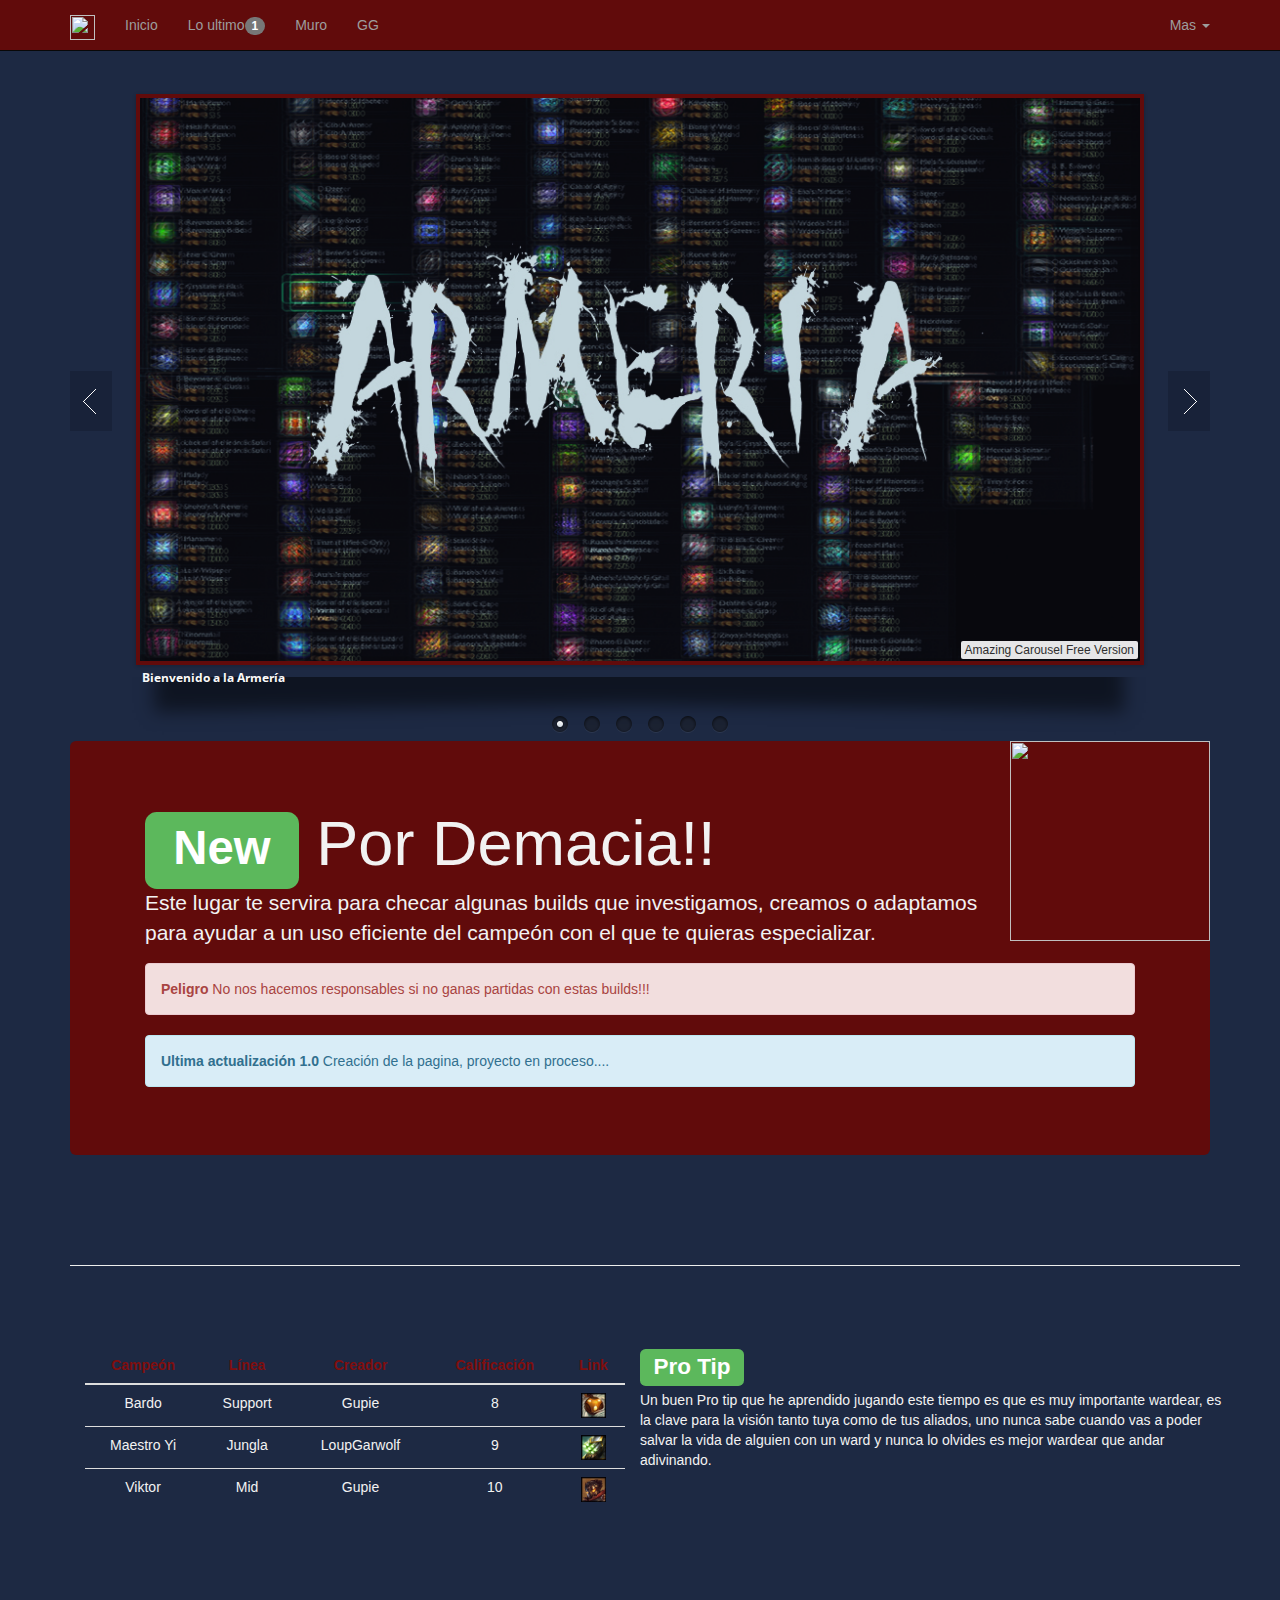
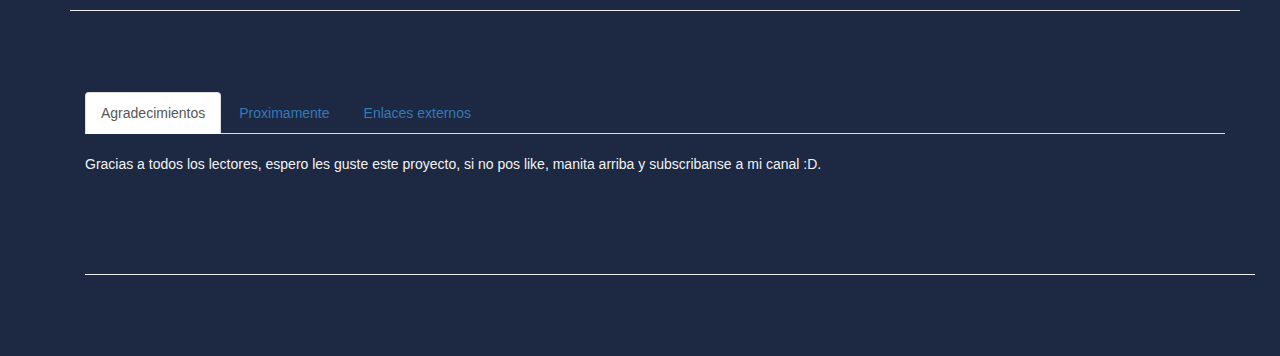
==== Armeria.html @ d30f0db4 "Added Files" ====
<!DOCTYPE html>
<html>
<head>
    <meta http-equiv="content-type" content="text/html;charset=utf-8"/>
    <meta name="viewport" content="width=device-width">    <title>Amazing Carousel, powered by http://amazingcarousel.com</title>
    
    <link rel="stylesheet" type="text/css" href="carouselengine/initcarousel-1.css">
    <link rel="shortcut icon" href="Dragnusico.ico"> <link rel="shortcut icon" href="Dragnusico.gif">
    <link rel="stylesheet" href="http://cdnjs.cloudflare.com/ajax/libs/animate.css/3.1.0/animate.min.css"> 

    <link rel="stylesheet" href="https://maxcdn.bootstrapcdn.com/bootstrap/3.3.5/css/bootstrap.min.css">

    <link rel="stylesheet" href="css/animate.css">

    <link rel="stylesheet" href="css/Armeria.css">

</head>
<body data-spy="scroll" data-target="#scrollspy">

    <nav id="scrollspy" class="navbar navbar-default navbar-fixed-top navbar-inverse">
        <div class="container">

          <div class="navbar-header">

            <button type="button" class="navbar-toggle collapsed" data-toggle="collapse" data-target="#bs-navbar-collapse" aria-expanded="false">
              <span class="sr-only">Toggle navigation</span>
              <span class="icon-bar"></span>
              <span class="icon-bar"></span>
              <span class="icon-bar"></span>
            </button>
            <a class="navbar-brand" href="index.html"><img src="./Dragnusico.png" width="25" height="25"  class = "animated bounce"></a>
          </div>

          <div class="collapse navbar-collapse" id="bs-navbar-collapse">
            <ul class="nav navbar-nav">
              <li><a href="#Nuevo">Inicio</a></li>
              <li><a href="#Ulti">Lo ultimo<span class="badge">1</span></a></li>
              <li><a href="#Muro"> Muro </a></li>
              <a href="#Pro"></a>
              <li><a href="#GG"> GG </a></li>
            </ul>
            <ul class="nav navbar-nav navbar-right">
              <li class="dropdown">
                <a href="#" class="dropdown-toggle" data-toggle="dropdown" role="button" aria-haspopup="true" aria-expanded="false">Mas <span class="caret"></span></a>
                <ul class="dropdown-menu">
                  <li><a href="404.html">Izi</a></li>
                  <li><a href="https://www.facebook.com/TGHMX?fref=ts">The Gaming House</a></li>
                  <li><a href="https://www.youtube.com/channel/UCa19emeQHuyF19L_CXNzVHw">Ic Skippy</a></li>
                </ul>
              </li>
            </ul>
          </div>
        </div>
      </nav>

<div id = "Nuevo"class="container">
<div style="margin:0px auto;">
    

  <div id="amazingcarousel-container-1">
    <div id="amazingcarousel-1" style="display:none;position:relative;width:100%;max-width:3072px;margin:0px auto 0px;">
      <div class="amazingcarousel-list-container">
        <ul class="amazingcarousel-list">
          <li class="amazingcarousel-item">
            <div class="amazingcarousel-item-container">
              <div class="amazingcarousel-image"><a href="images/items-lightbox-lightbox.jpg" title="Bienvenido a la Armería"  class="html5lightbox" data-group="amazingcarousel-1"><img src="images/items-lightbox.jpg"  alt="Bienvenido a la Armería" /></a></div>
              <div class="amazingcarousel-title">Bienvenido a la Armería</div>
              <div class="amazingcarousel-description"></div>                    </div>
            </li>
            <li class="amazingcarousel-item">
              <div class="amazingcarousel-item-container">
                <div class="amazingcarousel-image"><a href="images/Bard_Splash_1-lightbox.jpg" title="Bardo Support Build"  class="html5lightbox" data-group="amazingcarousel-1"><img src="images/Bard_Splash_1.jpg"  alt="Bardo Support Build" /></a></div>
                <div class="amazingcarousel-title">Bardo Support Build</div>
                <div class="amazingcarousel-description"></div>                    </div>
              </li>
              <li class="amazingcarousel-item">
                <div class="amazingcarousel-item-container">
                  <div class="amazingcarousel-image"><a href="http://www.youtube.com/embed/r63flzdDbXw" title="Entretenimiento"  class="html5lightbox" data-group="amazingcarousel-1"><img src="images/r63flzdDbXw.jpg"  alt="Entretenimiento" /></a></div>
                  <div class="amazingcarousel-title">Entretenimiento</div>
                  <div class="amazingcarousel-description"></div>                    </div>
                </li>
                <li class="amazingcarousel-item">
                  <div class="amazingcarousel-item-container">
                    <div class="amazingcarousel-image"><a href="images/creator-viktor-splash-lightbox.jpg" title="Viktor Mid Build"  class="html5lightbox" data-group="amazingcarousel-1"><img src="images/creator-viktor-splash.jpg"  alt="Viktor Mid Build" /></a></div>
                    <div class="amazingcarousel-title">Viktor Mid Build</div>
                    <div class="amazingcarousel-description"></div>                    </div>
                  </li>
                  <li class="amazingcarousel-item">
                    <div class="amazingcarousel-item-container">
                      <div class="amazingcarousel-image"><a href="images/MasterYi_Splash_9-1024x604-lightbox.jpg" title="Maestro Yi Jungler Build"  class="html5lightbox" data-group="amazingcarousel-1"><img src="images/MasterYi_Splash_9-1024x604.jpg"  alt="Maestro Yi Jungler Build" /></a></div>
                      <div class="amazingcarousel-title">Maestro Yi Jungler Build</div>
                      <div class="amazingcarousel-description"></div>                    </div>
                    </li>
                    <li class="amazingcarousel-item">
                      <div class="amazingcarousel-item-container">
                        <div class="amazingcarousel-image"><a href="http://www.youtube.com/embed/3hME2qF19mc" title="Entreteimiento"  class="html5lightbox" data-group="amazingcarousel-1"><img src="images/3hME2qF19mc.jpg"  alt="Entreteimiento" /></a></div>
                        <div class="amazingcarousel-title">Entreteimiento</div>
                        <div class="amazingcarousel-description"></div>                    </div>
                      </li>
                    </ul>
                    <div class="amazingcarousel-prev"></div>
                    <div class="amazingcarousel-next"></div>
                  </div>
                  <div class="amazingcarousel-nav"></div>
                  <div class="amazingcarousel-engine"><a href="http://amazingcarousel.com">jQuery Scroller</a></div>
                </div>
</div>
</div>

<img src="http://pabloleone.com/wp-content/uploads/2013/07/under_construction_border.png" style ="width: 200px;height: 200px; right:200px;" align = "right"> 
      </img>

      <div id="Ulti" class="jumbotron">
        <div class="container">
          <h1><span class="label label-success">New</span> Por Demacia!! </h1>
            <p>Este lugar te servira para checar algunas builds que investigamos, creamos o adaptamos para ayudar a un uso eficiente del campeón con el que te quieras especializar.</p>
            <div class="alert alert-danger" role="alert">
              <strong>Peligro</strong> No nos hacemos responsables si no ganas partidas con estas builds!!! 
            </div>
            <div class="alert alert-info" role="alert">
              <strong>Ultima actualización 1.0</strong> Creación de la pagina, proyecto en proceso....
            </div>
        </div>
      </div>

<div id="Muro">
     <hr class="col-md-12 featurette-divider">
          <div class="col-md-6">
            <table class="table table-hover table-responsive">
                  <thead>
                    <tr>
                      <th>Campeón</th>
                      <th>Línea</th>
                      <th>Creador</th>
                      <th>Calificación</th>
                      <th>Link</th>
                    </tr>
                  </thead>
                  <tbody>
                    <tr>
                      <td>Bardo</td>
                      <td>Support</td>
                      <td>Gupie</td>
                      <td>8</td>
                      <td><a href="Bardo.html"><img class="img-responsive" src="Armeria/Bardo.png" width="25" height="25"></a></td>
                    </tr>
                    <tr>
                      <td>Maestro Yi</td>
                      <td>Jungla</td>
                      <td>LoupGarwolf</td>
                      <td>9</td>
                      <td><a href="Yi.html"><img class="img-responsive" src="Armeria/Yi.png" width="25" height="25"></a></td>
                    </tr>
                    </tr>
                    <tr>
                      <td>Viktor</td>
                      <td>Mid</td>
                      <td>Gupie</td>
                      <td>10</td>
                      <td><a href="Viktor.html"><img class="img-responsive" src="Armeria/Viktor.png" width="25" height="25"></a></td>
                    </tr>
                    </tr>
                  </tbody>
                </table>
          </div>

      <div id="Pro">
        <div class="container">
          <h2><span class="label label-success">Pro Tip</span></h2>
            <p>Un buen Pro tip que he aprendido jugando este tiempo es que es muy importante wardear, es la clave para la visión tanto tuya como de tus aliados, uno nunca sabe cuando vas a poder salvar la vida de alguien con un ward y nunca lo olvides es mejor wardear que andar adivinando.</p>
        </div>
      </div>          
          
          <hr class="col-md-12 featurette-divider">
</div>


 <div id="GG" class="container">
      <div class="row">
        <div class="col-md-12">
          <div>

            <ul class="nav nav-tabs" role="tablist">
              <li role="presentation" class="active"><a href="#home" aria-controls="home" role="tab" data-toggle="tab">Agradecimientos</a></li>
              <li role="presentation"><a href="#profile" aria-controls="profile" role="tab" data-toggle="tab">Proximamente</a></li>
              <li role="presentation"><a href="#settings" aria-controls="settings" role="tab" data-toggle="tab">Enlaces externos</a></li>
            </ul>

            <div class="tab-content">
              <div role="tabpanel" class="tab-pane fade in active" id="home">
                Gracias a todos los lectores, espero les guste este proyecto, si no pos like, manita arriba y subscribanse a mi canal :D.
              </div>
              <div role="tabpanel" class="tab-pane fade" id="profile">
                Esperalo pronto
              </div>
              <div role="tabpanel" class="tab-pane fade" id="settings">
                <h1><a href="http://polvora.com.mx/">Polvora Rock</a></h1>
                Si quieres conocer mas acerca de la cultura Rock en México te recomiendo esta revista digital donde podras encontrar una nueva propuesta mexicana sobre éste genero de música así tambien como reseñas de videojuegos, eventos y mucho mas, qué esperas?Entra ya!.
              </div>
            </div>
             
          </div>
          <hr class="col-md-12 featurette-divider">
        </div>
      </div>
      </div>



</div>
</body>

<script src="https://code.jquery.com/jquery-2.1.4.min.js"></script>
<script src="https://maxcdn.bootstrapcdn.com/bootstrap/3.3.5/js/bootstrap.min.js"></script>
<script src="js/index.js"></script>
<script src="carouselengine/jquery.js"></script>
<script src="carouselengine/amazingcarousel.js"></script>
<script src="carouselengine/initcarousel-1.js"></script>

</html>
---- carouselengine/initcarousel-1.css ----
/* content */

@import url(http://fonts.googleapis.com/css?family=Open+Sans);

#amazingcarousel-1 .amazingcarousel-image {	
	position: relative;
	padding: 4px;
	background-color: #610B0B;
	-moz-box-shadow:  0 1px 4px rgba(0, 0, 0, 0.2);
	-webkit-box-shadow: 0 1px 4px rgba(0, 0, 0, 0.2);
	box-shadow: 0 1px 4px rgba(0, 0, 0, 0.2);
}

#amazingcarousel-1 .amazingcarousel-image img {
	display: block;
	width: 100%;
	max-width: 100%;
	border: 0;
	margin: 0;
	padding: 0;
	-moz-border-radius: 0px;
	-webkit-border-radius: 0px;
	border-radius: 0px;
}

#amazingcarousel-1 .amazingcarousel-title {
	position:relative;
	font: bold 12px 'Open Sans', sans-serif;
	color:#FAFAFA;
	margin:6px;
	text-align:left;
	line-height: 14px;
	overflow: hidden;
}

#amazingcarousel-1 .amazingcarousel-description {
	position:relative;
	font: 12px 'Open Sans', sans-serif;
	color:#333333;
	margin:6px;
	text-align:left;
	line-height: 14px;		
	overflow: hidden;
}

/* carousel */

#amazingcarousel-container-1 {
	padding: 32px 60px; 
}

#amazingcarousel-1 .amazingcarousel-list-container { 
	padding: 8px 0;
}

/* item */

#amazingcarousel-1 .amazingcarousel-item-container {
	text-align: center;
	padding: 4px;
}

/* arrows */

#amazingcarousel-1 .amazingcarousel-prev {
	left: 0%;
	top: 50%;
	margin-left: -60px;
	margin-top: -24px;
}

#amazingcarousel-1 .amazingcarousel-next {
	right: 0%;
	top: 50%;
	margin-right: -60px;
	margin-top: -24px;
}

/* navigation bullets */

#amazingcarousel-1 .amazingcarousel-nav {
	position: absolute;
	width: 100%;
	top: 100%;
}

#amazingcarousel-1 .amazingcarousel-bullet-wrapper {
	margin: 4px auto;
}
---- css/Armeria.css ----
.navbar-default{
      background-color: #610B0B;
      color: #070719;
    }
    .navbar-default .navbar-toggle{
      border-color: #070719;
    }
        .table-hover tbody tr:hover td,.table-hover tbody tr:hover th{
          color: #070719;
        }
        th{
          text-align: center;
          color:#800E0E ;
        }    
        td{
          text-align: center;
        }
        h1{
          color: #F2F2F2;
        }
        h2{
          color: #070719;
        }
        .featurette-divider {
          margin: 80px 0;
        }
        img, img.img-responsive {
            margin: 0 auto;
        }
        .carousel .item {
            height: 500px;
            background-color: #610B0B;
            color: #F2F2F2;
        }

        body {
          color: #F2F2F2;
          position: relative;
        }

        body {
          padding-top: 50px;
        }

        .tab-pane{
          margin: 20px 0;
        }

        .popover{
          color:#070719;
          background-color: #610B0B;
        }
         body {
          background-color: #1D2943;
        }
        .jumbotron{
          background-color: #610B0B!important;

        }
    .amazingcarousel-item{
        background-color: #610B0B;
    }
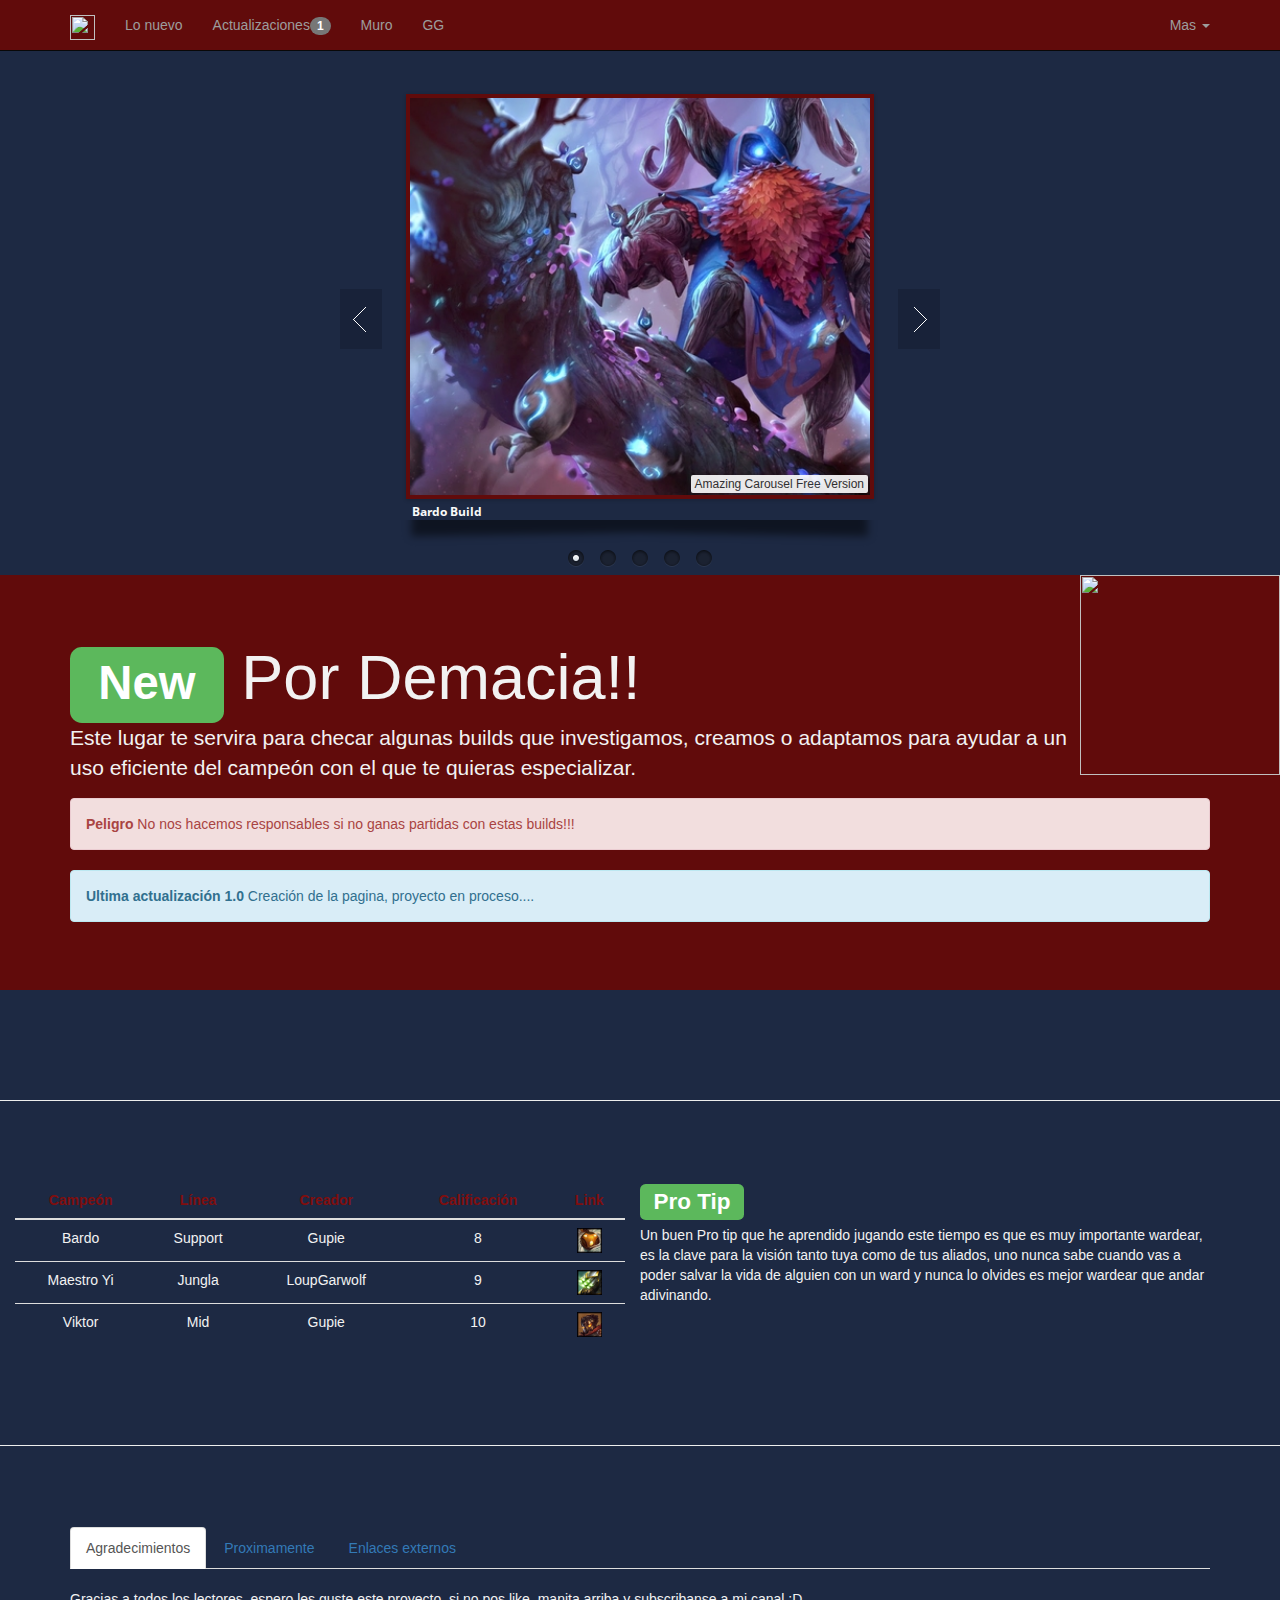
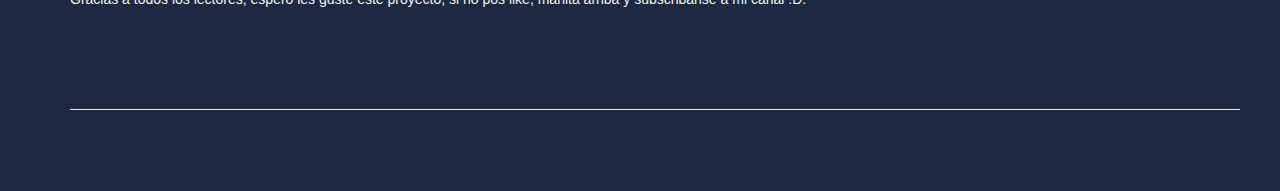
==== commit c56ad7eb: "Html aplha phase" ====
--- a/Armeria.html
+++ b/Armeria.html
@@ -28,13 +28,13 @@
               <span class="icon-bar"></span>
               <span class="icon-bar"></span>
             </button>
-            <a class="navbar-brand" href="index.html"><img src="./Dragnusico.png" width="25" height="25"  class = "animated bounce"></a>
+            <a class="navbar-brand" href="index.html"><img src="./Dragnusico.png" width="25" height="25" class = "animated bounce" class="animated" id="logo"></a>
           </div>
 
           <div class="collapse navbar-collapse" id="bs-navbar-collapse">
             <ul class="nav navbar-nav">
-              <li><a href="#Nuevo">Inicio</a></li>
-              <li><a href="#Ulti">Lo ultimo<span class="badge">1</span></a></li>
+              <li><a href="#Nuevo">Lo nuevo</a></li>
+              <li><a href="#Ulti">Actualizaciones<span class="badge">1</span></a></li>
               <li><a href="#Muro"> Muro </a></li>
               <a href="#Pro"></a>
               <li><a href="#GG"> GG </a></li>
@@ -53,59 +53,50 @@
         </div>
       </nav>
 
-<div id = "Nuevo"class="container">
-<div style="margin:0px auto;">
-    
-
-  <div id="amazingcarousel-container-1">
-    <div id="amazingcarousel-1" style="display:none;position:relative;width:100%;max-width:3072px;margin:0px auto 0px;">
-      <div class="amazingcarousel-list-container">
-        <ul class="amazingcarousel-list">
-          <li class="amazingcarousel-item">
-            <div class="amazingcarousel-item-container">
-              <div class="amazingcarousel-image"><a href="images/items-lightbox-lightbox.jpg" title="Bienvenido a la Armería"  class="html5lightbox" data-group="amazingcarousel-1"><img src="images/items-lightbox.jpg"  alt="Bienvenido a la Armería" /></a></div>
-              <div class="amazingcarousel-title">Bienvenido a la Armería</div>
-              <div class="amazingcarousel-description"></div>                    </div>
-            </li>
-            <li class="amazingcarousel-item">
-              <div class="amazingcarousel-item-container">
-                <div class="amazingcarousel-image"><a href="images/Bard_Splash_1-lightbox.jpg" title="Bardo Support Build"  class="html5lightbox" data-group="amazingcarousel-1"><img src="images/Bard_Splash_1.jpg"  alt="Bardo Support Build" /></a></div>
-                <div class="amazingcarousel-title">Bardo Support Build</div>
-                <div class="amazingcarousel-description"></div>                    </div>
-              </li>
-              <li class="amazingcarousel-item">
-                <div class="amazingcarousel-item-container">
-                  <div class="amazingcarousel-image"><a href="http://www.youtube.com/embed/r63flzdDbXw" title="Entretenimiento"  class="html5lightbox" data-group="amazingcarousel-1"><img src="images/r63flzdDbXw.jpg"  alt="Entretenimiento" /></a></div>
-                  <div class="amazingcarousel-title">Entretenimiento</div>
-                  <div class="amazingcarousel-description"></div>                    </div>
-                </li>
-                <li class="amazingcarousel-item">
-                  <div class="amazingcarousel-item-container">
-                    <div class="amazingcarousel-image"><a href="images/creator-viktor-splash-lightbox.jpg" title="Viktor Mid Build"  class="html5lightbox" data-group="amazingcarousel-1"><img src="images/creator-viktor-splash.jpg"  alt="Viktor Mid Build" /></a></div>
-                    <div class="amazingcarousel-title">Viktor Mid Build</div>
-                    <div class="amazingcarousel-description"></div>                    </div>
-                  </li>
-                  <li class="amazingcarousel-item">
-                    <div class="amazingcarousel-item-container">
-                      <div class="amazingcarousel-image"><a href="images/MasterYi_Splash_9-1024x604-lightbox.jpg" title="Maestro Yi Jungler Build"  class="html5lightbox" data-group="amazingcarousel-1"><img src="images/MasterYi_Splash_9-1024x604.jpg"  alt="Maestro Yi Jungler Build" /></a></div>
-                      <div class="amazingcarousel-title">Maestro Yi Jungler Build</div>
-                      <div class="amazingcarousel-description"></div>                    </div>
-                    </li>
-                    <li class="amazingcarousel-item">
-                      <div class="amazingcarousel-item-container">
-                        <div class="amazingcarousel-image"><a href="http://www.youtube.com/embed/3hME2qF19mc" title="Entreteimiento"  class="html5lightbox" data-group="amazingcarousel-1"><img src="images/3hME2qF19mc.jpg"  alt="Entreteimiento" /></a></div>
-                        <div class="amazingcarousel-title">Entreteimiento</div>
-                        <div class="amazingcarousel-description"></div>                    </div>
-                      </li>
-                    </ul>
-                    <div class="amazingcarousel-prev"></div>
-                    <div class="amazingcarousel-next"></div>
-                  </div>
-                  <div class="amazingcarousel-nav"></div>
-                  <div class="amazingcarousel-engine"><a href="http://amazingcarousel.com">jQuery Scroller</a></div>
-                </div>
+      <div id = "Nuevo"class="container">
+        <div id="amazingcarousel-container-1">
+    <div id="amazingcarousel-1" style="display:none;position:relative;width:100%;max-width:480px;margin:0px auto 0px;">
+        <div class="amazingcarousel-list-container">
+            <ul class="amazingcarousel-list">
+                <li class="amazingcarousel-item">
+                    <div class="amazingcarousel-item-container">
+<div class="amazingcarousel-image"><a href="#Muro" title="Bardo Build" ><img src="images/Bard_Splash_1-lightbox.jpg"  alt="Bardo Build" /></a></div>
+<div class="amazingcarousel-title">Bardo Build</div>
+<div class="amazingcarousel-description"></div>                    </div>
+                </li>
+                <li class="amazingcarousel-item">
+                    <div class="amazingcarousel-item-container">
+<div class="amazingcarousel-image"><a href="http://www.youtube.com/embed/r63flzdDbXw" title="Entretenimiento"  class="html5lightbox" data-group="amazingcarousel-1"><img src="images/r63flzdDbXw.jpg"  alt="Entretenimiento" /></a></div>
+<div class="amazingcarousel-title">Entretenimiento</div>
+<div class="amazingcarousel-description"></div>                    </div>
+                </li>
+                <li class="amazingcarousel-item">
+                    <div class="amazingcarousel-item-container">
+<div class="amazingcarousel-image"><a href="#Muro" title="Viktor Build" ><img src="images/creator-viktor-splash-lightbox.jpg"  alt="Viktor Build" /></a></div>
+<div class="amazingcarousel-title">Viktor Build</div>
+<div class="amazingcarousel-description"></div>                    </div>
+                </li>
+                <li class="amazingcarousel-item">
+                    <div class="amazingcarousel-item-container">
+<div class="amazingcarousel-image"><a href="http://www.youtube.com/embed/3hME2qF19mc" title="Entreteimiento"  class="html5lightbox" data-group="amazingcarousel-1"><img src="images/3hME2qF19mc.jpg"  alt="Entreteimiento" /></a></div>
+<div class="amazingcarousel-title">Entreteimiento</div>
+<div class="amazingcarousel-description"></div>                    </div>
+                </li>
+                <li class="amazingcarousel-item">
+                    <div class="amazingcarousel-item-container">
+<div class="amazingcarousel-image"><a href="#Muro" title="Maestro Yi Build" ><img src="images/MasterYi_Splash_9-1024x604-lightbox.jpg"  alt="Maestro Yi Build" /></a></div>
+<div class="amazingcarousel-title">Maestro Yi Build</div>
+<div class="amazingcarousel-description"></div>                    </div>
+                </li>
+            </ul>
+            <div class="amazingcarousel-prev"></div>
+            <div class="amazingcarousel-next"></div>
+        </div>
+        <div class="amazingcarousel-nav"></div>
+        <div class="amazingcarousel-engine"><a href="http://amazingcarousel.com">JavaScript Image Carousel</a></div>
+    </div>
 </div>
-</div>
+      </div>
 
 <img src="http://pabloleone.com/wp-content/uploads/2013/07/under_construction_border.png" style ="width: 200px;height: 200px; right:200px;" align = "right"> 
       </img>
@@ -212,9 +203,9 @@
 
 <script src="https://code.jquery.com/jquery-2.1.4.min.js"></script>
 <script src="https://maxcdn.bootstrapcdn.com/bootstrap/3.3.5/js/bootstrap.min.js"></script>
-<script src="js/index.js"></script>
+<script src="js/builds.js"></script>
 <script src="carouselengine/jquery.js"></script>
 <script src="carouselengine/amazingcarousel.js"></script>
 <script src="carouselengine/initcarousel-1.js"></script>
-
+<script src="js/builds.js"></script>
 </html>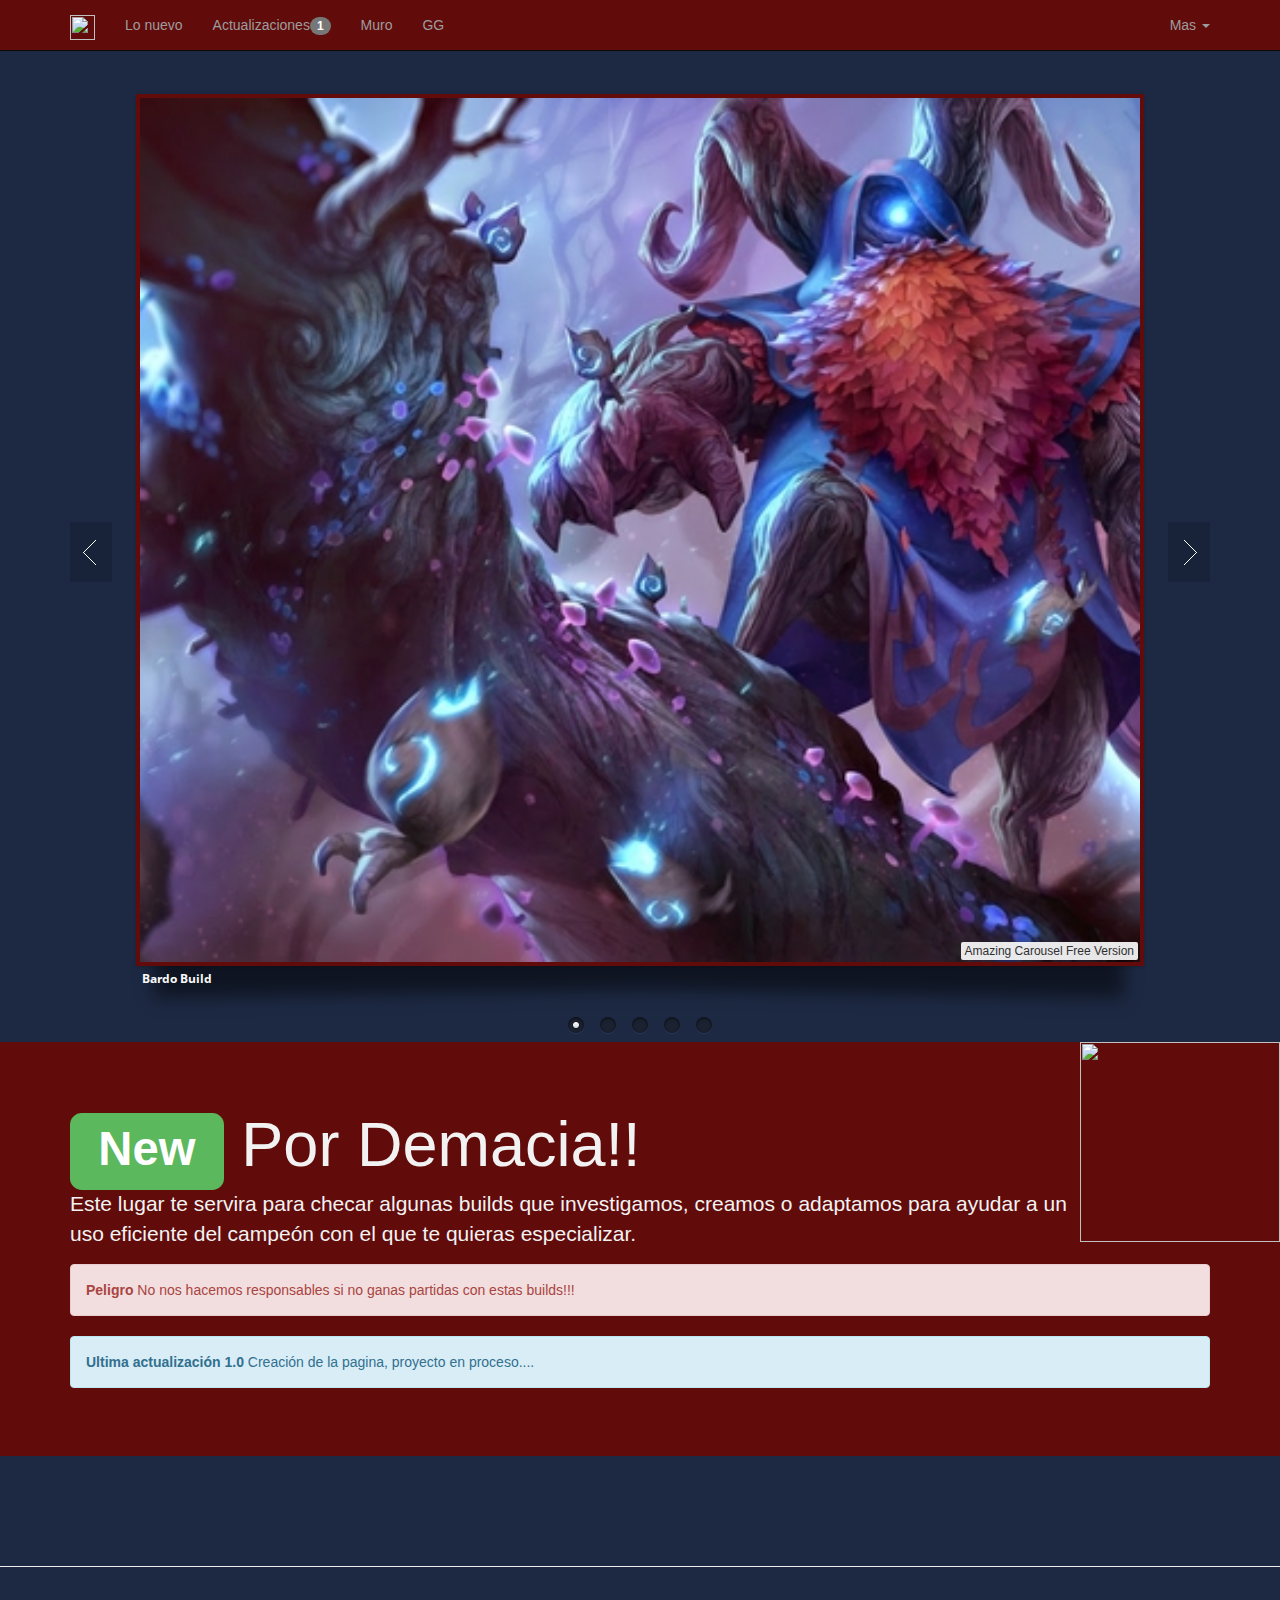
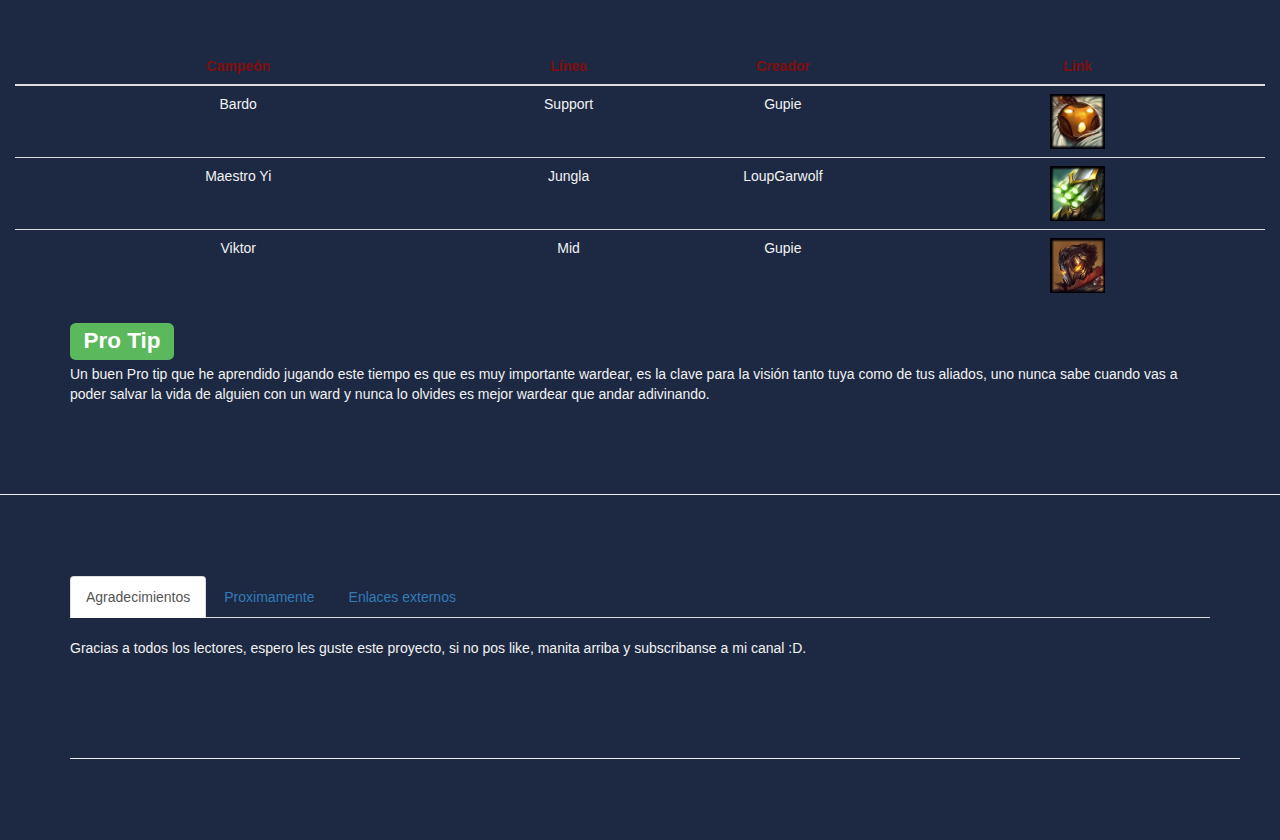
==== commit e7bdf7d5: "Alpha phase 2" ====
--- a/Armeria.html
+++ b/Armeria.html
@@ -1,172 +1,169 @@
 <!DOCTYPE html>
 <html>
 <head>
-    <meta http-equiv="content-type" content="text/html;charset=utf-8"/>
-    <meta name="viewport" content="width=device-width">    <title>Amazing Carousel, powered by http://amazingcarousel.com</title>
-    
-    <link rel="stylesheet" type="text/css" href="carouselengine/initcarousel-1.css">
-    <link rel="shortcut icon" href="Dragnusico.ico"> <link rel="shortcut icon" href="Dragnusico.gif">
-    <link rel="stylesheet" href="http://cdnjs.cloudflare.com/ajax/libs/animate.css/3.1.0/animate.min.css"> 
-
-    <link rel="stylesheet" href="https://maxcdn.bootstrapcdn.com/bootstrap/3.3.5/css/bootstrap.min.css">
-
-    <link rel="stylesheet" href="css/animate.css">
-
-    <link rel="stylesheet" href="css/Armeria.css">
+  <meta http-equiv="content-type" content="text/html;charset=utf-8"/>
+  <meta name="viewport" content="width=device-width">    <title>Amazing Carousel, powered by http://amazingcarousel.com</title>
+
+  <link rel="stylesheet" type="text/css" href="carouselengine/initcarousel-1.css">
+  <link rel="shortcut icon" href="Dragnusico.ico"> <link rel="shortcut icon" href="Dragnusico.gif">
+  <link rel="stylesheet" href="http://cdnjs.cloudflare.com/ajax/libs/animate.css/3.1.0/animate.min.css"> 
+
+  <link rel="stylesheet" href="https://maxcdn.bootstrapcdn.com/bootstrap/3.3.5/css/bootstrap.min.css">
+
+  <link rel="stylesheet" href="css/animate.css">
+
+  <link rel="stylesheet" href="css/Armeria.css">
 
 </head>
 <body data-spy="scroll" data-target="#scrollspy">
 
-    <nav id="scrollspy" class="navbar navbar-default navbar-fixed-top navbar-inverse">
-        <div class="container">
-
-          <div class="navbar-header">
-
-            <button type="button" class="navbar-toggle collapsed" data-toggle="collapse" data-target="#bs-navbar-collapse" aria-expanded="false">
-              <span class="sr-only">Toggle navigation</span>
-              <span class="icon-bar"></span>
-              <span class="icon-bar"></span>
-              <span class="icon-bar"></span>
-            </button>
-            <a class="navbar-brand" href="index.html"><img src="./Dragnusico.png" width="25" height="25" class = "animated bounce" class="animated" id="logo"></a>
-          </div>
-
-          <div class="collapse navbar-collapse" id="bs-navbar-collapse">
-            <ul class="nav navbar-nav">
-              <li><a href="#Nuevo">Lo nuevo</a></li>
-              <li><a href="#Ulti">Actualizaciones<span class="badge">1</span></a></li>
-              <li><a href="#Muro"> Muro </a></li>
-              <a href="#Pro"></a>
-              <li><a href="#GG"> GG </a></li>
+  <nav id="scrollspy" class="navbar navbar-default navbar-fixed-top navbar-inverse">
+    <div class="container">
+
+      <div class="navbar-header">
+
+        <button type="button" class="navbar-toggle collapsed" data-toggle="collapse" data-target="#bs-navbar-collapse" aria-expanded="false">
+          <span class="sr-only">Toggle navigation</span>
+          <span class="icon-bar"></span>
+          <span class="icon-bar"></span>
+          <span class="icon-bar"></span>
+        </button>
+        <a class="navbar-brand" href="index.html"><img src="./Dragnusico.png" width="25" height="25" class = "animated bounce" class="animated" id="logo"></a>
+      </div>
+
+      <div class="collapse navbar-collapse" id="bs-navbar-collapse">
+        <ul class="nav navbar-nav">
+          <li><a href="#Nuevo">Lo nuevo</a></li>
+          <li><a href="#Ulti">Actualizaciones<span class="badge">1</span></a></li>
+          <li><a href="#Muro"> Muro </a></li>
+          <li><a href="#GG"> GG </a></li>
+        </ul>
+        <ul class="nav navbar-nav navbar-right">
+          <li class="dropdown">
+            <a href="#" class="dropdown-toggle" data-toggle="dropdown" role="button" aria-haspopup="true" aria-expanded="false">Mas <span class="caret"></span></a>
+            <ul class="dropdown-menu">
+              <li><a href="404.html">Izi</a></li>
+              <li><a href="https://www.facebook.com/TGHMX?fref=ts">The Gaming House</a></li>
+              <li><a href="https://www.youtube.com/channel/UCa19emeQHuyF19L_CXNzVHw">Ic Skippy</a></li>
             </ul>
-            <ul class="nav navbar-nav navbar-right">
-              <li class="dropdown">
-                <a href="#" class="dropdown-toggle" data-toggle="dropdown" role="button" aria-haspopup="true" aria-expanded="false">Mas <span class="caret"></span></a>
-                <ul class="dropdown-menu">
-                  <li><a href="404.html">Izi</a></li>
-                  <li><a href="https://www.facebook.com/TGHMX?fref=ts">The Gaming House</a></li>
-                  <li><a href="https://www.youtube.com/channel/UCa19emeQHuyF19L_CXNzVHw">Ic Skippy</a></li>
-                </ul>
-              </li>
-            </ul>
-          </div>
-        </div>
-      </nav>
-
-      <div id = "Nuevo"class="container">
-        <div id="amazingcarousel-container-1">
-    <div id="amazingcarousel-1" style="display:none;position:relative;width:100%;max-width:480px;margin:0px auto 0px;">
-        <div class="amazingcarousel-list-container">
+          </li>
+        </ul>
+      </div>
+    </div>
+  </nav>
+
+  <div id = "Nuevo"class="container">
+    <div style="margin:0px auto;">
+      <div id="amazingcarousel-container-1">
+        <div id="amazingcarousel-1" style="display:none;position:relative;width:100%;max-width:1320px;margin:0px auto 0px;">
+          <div class="amazingcarousel-list-container">
             <ul class="amazingcarousel-list">
-                <li class="amazingcarousel-item">
-                    <div class="amazingcarousel-item-container">
-<div class="amazingcarousel-image"><a href="#Muro" title="Bardo Build" ><img src="images/Bard_Splash_1-lightbox.jpg"  alt="Bardo Build" /></a></div>
-<div class="amazingcarousel-title">Bardo Build</div>
-<div class="amazingcarousel-description"></div>                    </div>
+              <li class="amazingcarousel-item">
+                <div class="amazingcarousel-item-container">
+                  <div class="amazingcarousel-image"><a href="#Muro" title="Bardo Build" ><img src="images/Bard_Splash_1-lightbox.jpg"  alt="Bardo Build" /></a></div>
+                  <div class="amazingcarousel-title">Bardo Build</div>
+                  <div class="amazingcarousel-description"></div>                    </div>
                 </li>
                 <li class="amazingcarousel-item">
+                  <div class="amazingcarousel-item-container">
+                    <div class="amazingcarousel-image"><a href="http://www.youtube.com/embed/r63flzdDbXw" title="Entretenimiento"  class="html5lightbox" data-group="amazingcarousel-1"><img src="images/r63flzdDbXw.jpg"  alt="Entretenimiento" /></a></div>
+                    <div class="amazingcarousel-title">Entretenimiento</div>
+                    <div class="amazingcarousel-description"></div>                    </div>
+                  </li>
+                  <li class="amazingcarousel-item">
                     <div class="amazingcarousel-item-container">
-<div class="amazingcarousel-image"><a href="http://www.youtube.com/embed/r63flzdDbXw" title="Entretenimiento"  class="html5lightbox" data-group="amazingcarousel-1"><img src="images/r63flzdDbXw.jpg"  alt="Entretenimiento" /></a></div>
-<div class="amazingcarousel-title">Entretenimiento</div>
-<div class="amazingcarousel-description"></div>                    </div>
-                </li>
-                <li class="amazingcarousel-item">
-                    <div class="amazingcarousel-item-container">
-<div class="amazingcarousel-image"><a href="#Muro" title="Viktor Build" ><img src="images/creator-viktor-splash-lightbox.jpg"  alt="Viktor Build" /></a></div>
-<div class="amazingcarousel-title">Viktor Build</div>
-<div class="amazingcarousel-description"></div>                    </div>
-                </li>
-                <li class="amazingcarousel-item">
-                    <div class="amazingcarousel-item-container">
-<div class="amazingcarousel-image"><a href="http://www.youtube.com/embed/3hME2qF19mc" title="Entreteimiento"  class="html5lightbox" data-group="amazingcarousel-1"><img src="images/3hME2qF19mc.jpg"  alt="Entreteimiento" /></a></div>
-<div class="amazingcarousel-title">Entreteimiento</div>
-<div class="amazingcarousel-description"></div>                    </div>
-                </li>
-                <li class="amazingcarousel-item">
-                    <div class="amazingcarousel-item-container">
-<div class="amazingcarousel-image"><a href="#Muro" title="Maestro Yi Build" ><img src="images/MasterYi_Splash_9-1024x604-lightbox.jpg"  alt="Maestro Yi Build" /></a></div>
-<div class="amazingcarousel-title">Maestro Yi Build</div>
-<div class="amazingcarousel-description"></div>                    </div>
-                </li>
-            </ul>
-            <div class="amazingcarousel-prev"></div>
-            <div class="amazingcarousel-next"></div>
-        </div>
-        <div class="amazingcarousel-nav"></div>
-        <div class="amazingcarousel-engine"><a href="http://amazingcarousel.com">JavaScript Image Carousel</a></div>
-    </div>
-</div>
-      </div>
-
-<img src="http://pabloleone.com/wp-content/uploads/2013/07/under_construction_border.png" style ="width: 200px;height: 200px; right:200px;" align = "right"> 
-      </img>
-
-      <div id="Ulti" class="jumbotron">
-        <div class="container">
-          <h1><span class="label label-success">New</span> Por Demacia!! </h1>
-            <p>Este lugar te servira para checar algunas builds que investigamos, creamos o adaptamos para ayudar a un uso eficiente del campeón con el que te quieras especializar.</p>
-            <div class="alert alert-danger" role="alert">
-              <strong>Peligro</strong> No nos hacemos responsables si no ganas partidas con estas builds!!! 
+                      <div class="amazingcarousel-image"><a href="#Muro" title="Viktor Build" ><img src="images/creator-viktor-splash-lightbox.jpg"  alt="Viktor Build" /></a></div>
+                      <div class="amazingcarousel-title">Viktor Build</div>
+                      <div class="amazingcarousel-description"></div>                    </div>
+                    </li>
+                    <li class="amazingcarousel-item">
+                      <div class="amazingcarousel-item-container">
+                        <div class="amazingcarousel-image"><a href="http://www.youtube.com/embed/3hME2qF19mc" title="Entreteimiento"  class="html5lightbox" data-group="amazingcarousel-1"><img src="images/3hME2qF19mc.jpg"  alt="Entreteimiento" /></a></div>
+                        <div class="amazingcarousel-title">Entreteimiento</div>
+                        <div class="amazingcarousel-description"></div>                    </div>
+                      </li>
+                      <li class="amazingcarousel-item">
+                        <div class="amazingcarousel-item-container">
+                          <div class="amazingcarousel-image"><a href="#Muro" title="Maestro Yi Build" ><img src="images/MasterYi_Splash_9-1024x604-lightbox.jpg"  alt="Maestro Yi Build" /></a></div>
+                          <div class="amazingcarousel-title">Maestro Yi Build</div>
+                          <div class="amazingcarousel-description"></div>                    </div>
+                        </li>
+                      </ul>
+                      <div class="amazingcarousel-prev"></div>
+                      <div class="amazingcarousel-next"></div>
+                    </div>
+                    <div class="amazingcarousel-nav"></div>
+                    <div class="amazingcarousel-engine"><a href="http://amazingcarousel.com">JavaScript Image Carousel</a></div>
+                  </div>
+                </div>
+
+              </div>
             </div>
-            <div class="alert alert-info" role="alert">
-              <strong>Ultima actualización 1.0</strong> Creación de la pagina, proyecto en proceso....
+
+            <img src="http://pabloleone.com/wp-content/uploads/2013/07/under_construction_border.png" style ="width: 200px;height: 200px; right:200px;" align = "right"> 
+          </img>
+
+          <div id="Ulti" class="jumbotron">
+            <div class="container">
+              <h1><span class="label label-success">New</span> Por Demacia!! </h1>
+              <p>Este lugar te servira para checar algunas builds que investigamos, creamos o adaptamos para ayudar a un uso eficiente del campeón con el que te quieras especializar.</p>
+              <div class="alert alert-danger" role="alert">
+                <strong>Peligro</strong> No nos hacemos responsables si no ganas partidas con estas builds!!! 
+              </div>
+              <div class="alert alert-info" role="alert">
+                <strong>Ultima actualización 1.0</strong> Creación de la pagina, proyecto en proceso....
+              </div>
             </div>
-        </div>
-      </div>
-
-<div id="Muro">
-     <hr class="col-md-12 featurette-divider">
-          <div class="col-md-6">
-            <table class="table table-hover table-responsive">
-                  <thead>
-                    <tr>
-                      <th>Campeón</th>
-                      <th>Línea</th>
-                      <th>Creador</th>
-                      <th>Calificación</th>
-                      <th>Link</th>
-                    </tr>
-                  </thead>
-                  <tbody>
-                    <tr>
-                      <td>Bardo</td>
-                      <td>Support</td>
-                      <td>Gupie</td>
-                      <td>8</td>
-                      <td><a href="Bardo.html"><img class="img-responsive" src="Armeria/Bardo.png" width="25" height="25"></a></td>
-                    </tr>
-                    <tr>
-                      <td>Maestro Yi</td>
-                      <td>Jungla</td>
-                      <td>LoupGarwolf</td>
-                      <td>9</td>
-                      <td><a href="Yi.html"><img class="img-responsive" src="Armeria/Yi.png" width="25" height="25"></a></td>
-                    </tr>
-                    </tr>
-                    <tr>
-                      <td>Viktor</td>
-                      <td>Mid</td>
-                      <td>Gupie</td>
-                      <td>10</td>
-                      <td><a href="Viktor.html"><img class="img-responsive" src="Armeria/Viktor.png" width="25" height="25"></a></td>
-                    </tr>
-                    </tr>
-                  </tbody>
-                </table>
           </div>
 
+          <div id="Muro">
+           <hr class="col-md-12 col-xs-12 featurette-divider">
+           <div class="col-md-12 col-xs-12">
+            <table class="table table-hover"  id="responsive-example-table" class="large-only" cellspacing="0">
+              <thead>
+                <tr align="center">
+                  <th width="25%">Campeón</th>
+                  <th width="12%">Línea</th>
+                  <th width="12%">Creador</th>
+                  <th width="21%">Link</th>
+                </tr>
+              </thead>
+              <tbody>
+                <tr>
+                  <td>Bardo</td>
+                  <td>Support</td>
+                  <td>Gupie</td>
+                  <td><a href="Bardo.html"><img class="img-responsive" src="Armeria/Bardo.png" width="55" height="55"></a></td>
+                </tr>
+                <tr>
+                  <td>Maestro Yi</td>
+                  <td>Jungla</td>
+                  <td>LoupGarwolf</td>
+                  <td><a href="Yi.html"><img class="img-responsive" src="Armeria/Yi.png" width="55" height="55"></a></td>
+                </tr>
+              </tr>
+              <tr>
+                <td>Viktor</td>
+                <td>Mid</td>
+                <td>Gupie</td>
+                <td><a href="Viktor.html"><img class="img-responsive" src="Armeria/Viktor.png" width="55" height="55"></a></td>
+              </tr>
+            </tr>
+          </tbody>
+        </table>
+      </div>
       <div id="Pro">
+        <a href="#Pro"></a>
         <div class="container">
           <h2><span class="label label-success">Pro Tip</span></h2>
-            <p>Un buen Pro tip que he aprendido jugando este tiempo es que es muy importante wardear, es la clave para la visión tanto tuya como de tus aliados, uno nunca sabe cuando vas a poder salvar la vida de alguien con un ward y nunca lo olvides es mejor wardear que andar adivinando.</p>
+          <p>Un buen Pro tip que he aprendido jugando este tiempo es que es muy importante wardear, es la clave para la visión tanto tuya como de tus aliados, uno nunca sabe cuando vas a poder salvar la vida de alguien con un ward y nunca lo olvides es mejor wardear que andar adivinando.</p>
         </div>
+      <hr class="col-md-12 col-xs-12 featurette-divider">
       </div>          
-          
-          <hr class="col-md-12 featurette-divider">
-</div>
-
-
- <div id="GG" class="container">
+    </div>
+
+
+    <div id="GG" class="container">
       <div class="row">
         <div class="col-md-12">
           <div>
@@ -189,16 +186,16 @@
                 Si quieres conocer mas acerca de la cultura Rock en México te recomiendo esta revista digital donde podras encontrar una nueva propuesta mexicana sobre éste genero de música así tambien como reseñas de videojuegos, eventos y mucho mas, qué esperas?Entra ya!.
               </div>
             </div>
-             
+
           </div>
           <hr class="col-md-12 featurette-divider">
         </div>
       </div>
-      </div>
-
-
-
-</div>
+    </div>
+
+
+
+  </div>
 </body>
 
 <script src="https://code.jquery.com/jquery-2.1.4.min.js"></script>
@@ -208,4 +205,16 @@
 <script src="carouselengine/amazingcarousel.js"></script>
 <script src="carouselengine/initcarousel-1.js"></script>
 <script src="js/builds.js"></script>
+<script src="js/stackable.js"></script>
+<script> 
+   $(document).on('click', '#run', function(e) { 
+     e.preventDefault(); 
+     $('#simple-example-table').stacktable({hideOriginal:true}); 
+    $(this).replaceWith('<span>ran</span>'); 
+   }); 
+   $('#responsive-example-table').stacktable({myClass:'stacktable small-only'}); 
+   $('#card-table').cardtable({myClass:'stacktable small-only' }); 
+   $('#agenda-example').stackcolumns({myClass:'stacktable small-only' }); 
+ </script> 
+
 </html>--- a/css/Armeria.css
+++ b/css/Armeria.css
@@ -24,8 +24,12 @@
         .featurette-divider {
           margin: 80px 0;
         }
+
         img, img.img-responsive {
             margin: 0 auto;
+        }
+        img{
+          max-width: 100%;
         }
         .carousel .item {
             height: 500px;
